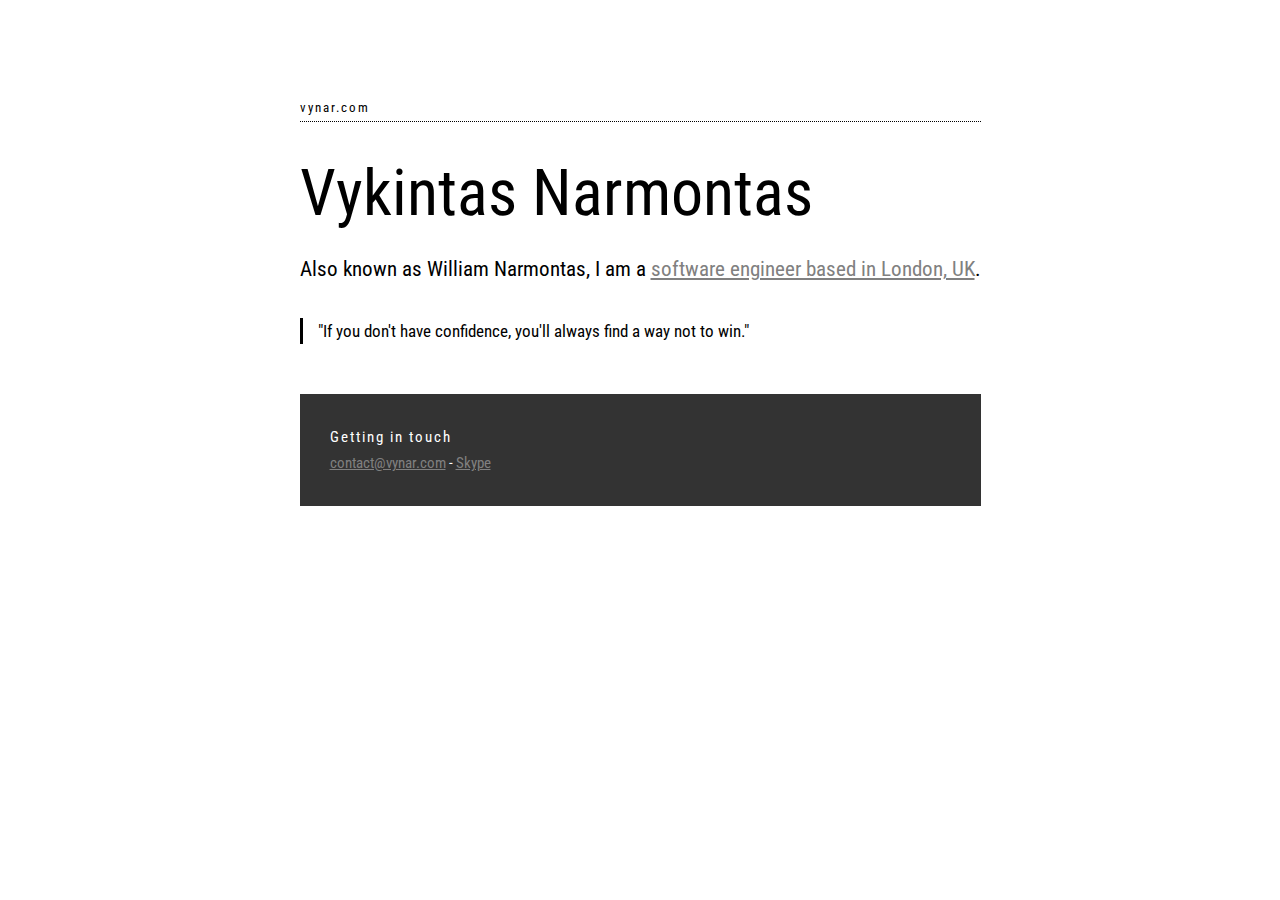
==== index.html @ 7cea1755 "Initial commit" ====
<!DOCTYPE html>
<!--[if lt IE 7 ]><html class="ie ie6" lang="en"> <![endif]-->
<!--[if IE 7 ]><html class="ie ie7" lang="en"> <![endif]-->
<!--[if IE 8 ]><html class="ie ie8" lang="en"> <![endif]-->
<!--[if (gte IE 9)|!(IE)]><!--><html lang="en"> <!--<![endif]-->
    <head>
        <meta charset="utf-8">

        <!-- // Change these to better suit your project -->
        <title>Vykintas Narmontas</title>
        <meta name="description" content="Showcase font family - Typecast">
        <meta name="keywords" content="Showcase font family, Typecast">

        <meta name="viewport" content="width=device-width, initial-scale=1.0, user-scalable=yes"/>
        <meta name="generator" content="Lovingly created using Typecast (http://typecast.com) on 2015/07/26">

        <!-- // CSS Reset – http://meyerweb.com/eric/tools/css/reset/ -->
        <link rel="stylesheet" type="text/css" href="css/reset.css" media="all">

        
        <link rel="stylesheet" type="text/css" href="css/style.css" media="all">
        

        <!-- Google Fonts embed code -->
        <script type="text/javascript">
            (function() {
                var link_element = document.createElement("link"),
                    s = document.getElementsByTagName("script")[0];
                if (window.location.protocol !== "http:" && window.location.protocol !== "https:") {
                    link_element.href = "http:";
                }
                link_element.href += "//fonts.googleapis.com/css?family=Roboto+Condensed:300italic,300,400italic,400,700italic,700";
                link_element.rel = "stylesheet";
                link_element.type = "text/css";
                s.parentNode.insertBefore(link_element, s);
            })();
        </script>

    </head>

<body>
  <div class="wrapper">
    <div>
      <article>
        <p class="heading">vynar.com</p>
<h1>Vykintas Narmontas</h1>        
<p class="intro">Also known as William Narmontas, I am a <a href="https://www.scalawilliam.com/">software engineer based in London, UK</a>.</p>  
<p class="pullquote">"If you don't have confidence, you'll always find a way not to win."</p>
        <p class="inverse-heading">Getting in touch</p>
        <p class="inverse-med"><style scoped>a { color: gray; }</style><a href="mailto:contact@vynar.com">contact@vynar.com</a> - <a href="skype:eenccett?call">Skype</a></p>
      </article>
    </div>
  </div>
</body>
</html>
---- css/style.css ----
body {
	 padding: 50px 0;
	 font-size: 13px;
	 font-family: "Roboto Condensed";
	 font-style: normal;
	 font-weight: 400;
}

p.weight1 {
	 font-family: "Roboto Condensed";
	 font-weight: 300;
	 font-style: italic;
	 font-size: 36px;
	 line-height: 30px;
}

p.weight2 {
	 font-family: "Roboto Condensed";
	 font-weight: 300;
	 font-style: normal;
	 font-size: 36px;
	 line-height: 30px;
}

p.weight3 {
	 font-family: "Roboto Condensed";
	 font-weight: 400;
	 font-style: italic;
	 font-size: 36px;
	 line-height: 30px;
}

p.weight4 {
	 font-family: "Roboto Condensed";
	 font-weight: 400;
	 font-style: normal;
	 font-size: 36px;
	 line-height: 30px;
}

p.weight5 {
	 font-family: "Roboto Condensed";
	 font-weight: 700;
	 font-style: italic;
	 font-size: 36px;
	 line-height: 30px;
}

p.weight6 {
	 font-family: "Roboto Condensed";
	 font-weight: 700;
	 font-style: normal;
	 font-size: 36px;
	 line-height: 30px;
}

div.wrapper {
	 margin: 0 auto;
	 display: block;
	 white-space: nowrap;
	 text-align: center;
	 padding-bottom: 20px;
	 min-height: 100%;
	 width: auto;
	 max-width: none;
}

div {
	 text-align: left;
	 display: inline-block;
	 white-space: normal;
	 vertical-align: top;
	 -webkit-box-sizing: border-box;
	 -moz-box-sizing: border-box;
	 box-sizing: border-box;
	 padding: 0 2%;
	 max-width: 60em;
}

h1 {
	 font-size: 64px;
	 line-height: 73px;
	 margin-bottom: 25px;
}

p {
	 font-size: 17px;
	 line-height: 26px;
	 margin-bottom: 35px;
}

p.weights {
	 letter-spacing: 2px;
	 font-size: 13px;
	 color: rgba(173,173,173,1);
	 margin-bottom: 35px;
	 border-width: 0px 0px 1px 0px;
	 border-style: dotted;
	 margin-top: 45px;
}

p.pullquote {
	 font-size: 17px;
	 line-height: 26px;
	 margin-bottom: 35px;
	 padding-left: 15px;
	 border-width: 0px 0px 0px 3px;
	 border-style: solid;
}

p.map {
	 font-weight: 400;
	 font-style: normal;
	 margin-bottom: 0px;
	 text-align: justify;
	 font-size: 27px;
	 line-height: 54px;
	 margin-top: 0px;
}

p.heading {
	 letter-spacing: 2px;
	 font-size: 13px;
	 margin-bottom: 35px;
	 border-width: 0px 0px 1px 0px;
	 border-style: dotted;
	 margin-top: 45px;
	 color: rgba(0,0,0,1);
}

p.intro {
	 margin-bottom: 35px;
	 font-size: 21px;
	 line-height: 28px;
}

p.inverse-big {
	 background-color: rgba(51,51,51,1);
	 color: rgba(255,255,255,1);
	 padding: 30px;
	 margin-bottom: 0px;
}

p.inverse-med {
	 background-color: rgba(51,51,51,1);
	 color: rgba(255,255,255,1);
	 padding: 30px;
	 margin-bottom: 0px;
	 padding-top: 0px;
	 font-size: 15px;
}

p.inverse-small {
	 padding-top: 0px;
	 padding-left: 30px;
	 padding-right: 30px;
	 padding-bottom: 30px;
	 background-color: rgba(51,51,51,1);
	 color: rgba(255,255,255,1);
	 font-size: 13px;
}

p.inverse-heading {
	 background-color: rgba(51,51,51,1);
	 color: rgba(255,255,255,1);
	 padding: 30px;
	 margin-bottom: 0px;
	 padding-bottom: 0px;
	 font-size: 15px;
	 letter-spacing: 2px;
	 margin-top: 50px;
}
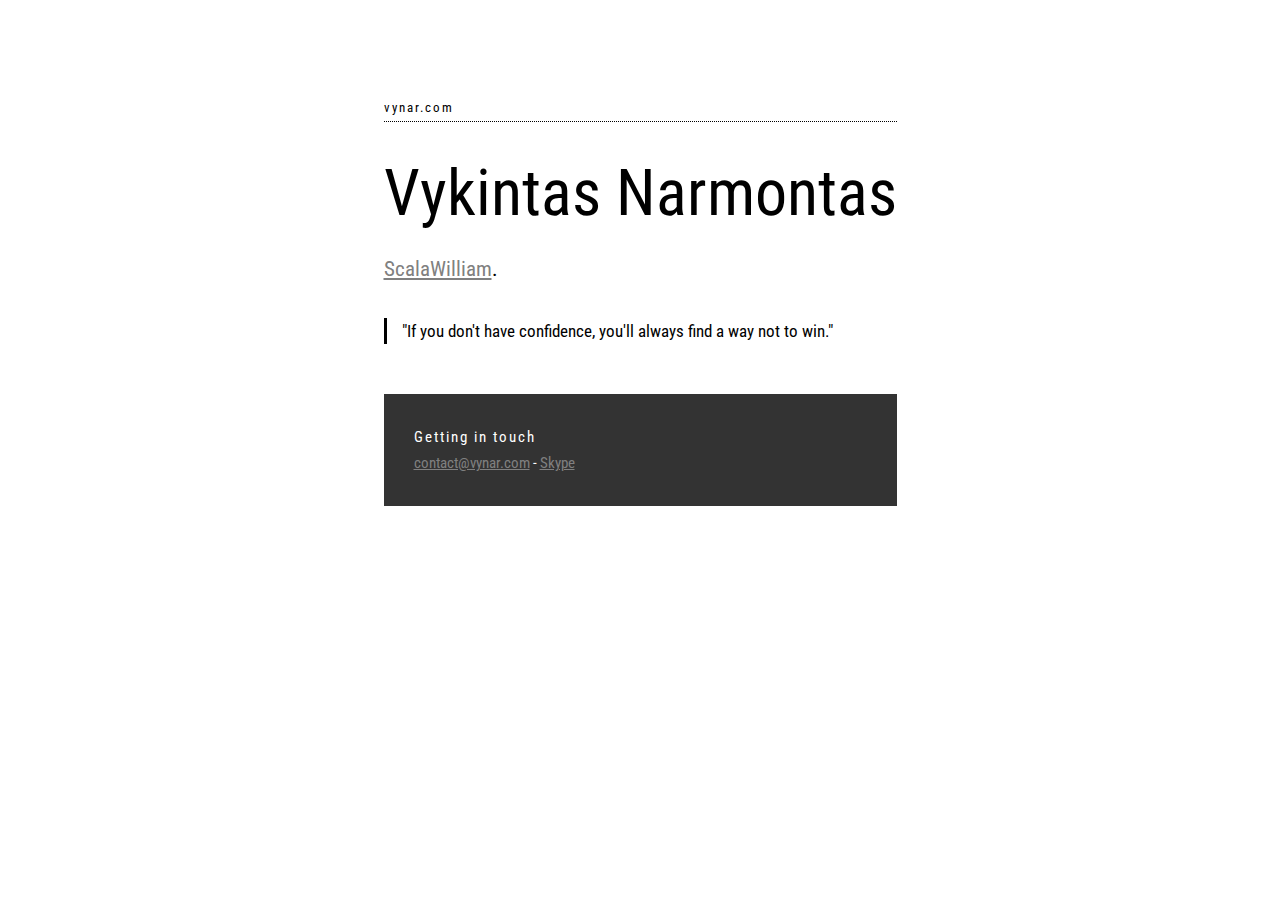
==== commit 5506b24e: "Update index.html" ====
--- a/index.html
+++ b/index.html
@@ -43,8 +43,8 @@
     <div>
       <article>
         <p class="heading">vynar.com</p>
-<h1>Vykintas Narmontas</h1>        
-<p class="intro">Also known as William Narmontas, I am a <a href="https://www.scalawilliam.com/">software engineer based in London, UK</a>.</p>  
+<h1>Vykintas Narmontas</h1>
+<p class="intro"><a href="https://www.scalawilliam.com/">ScalaWilliam</a>.</p>
 <p class="pullquote">"If you don't have confidence, you'll always find a way not to win."</p>
         <p class="inverse-heading">Getting in touch</p>
         <p class="inverse-med"><style scoped>a { color: gray; }</style><a href="mailto:contact@vynar.com">contact@vynar.com</a> - <a href="skype:eenccett?call">Skype</a></p>
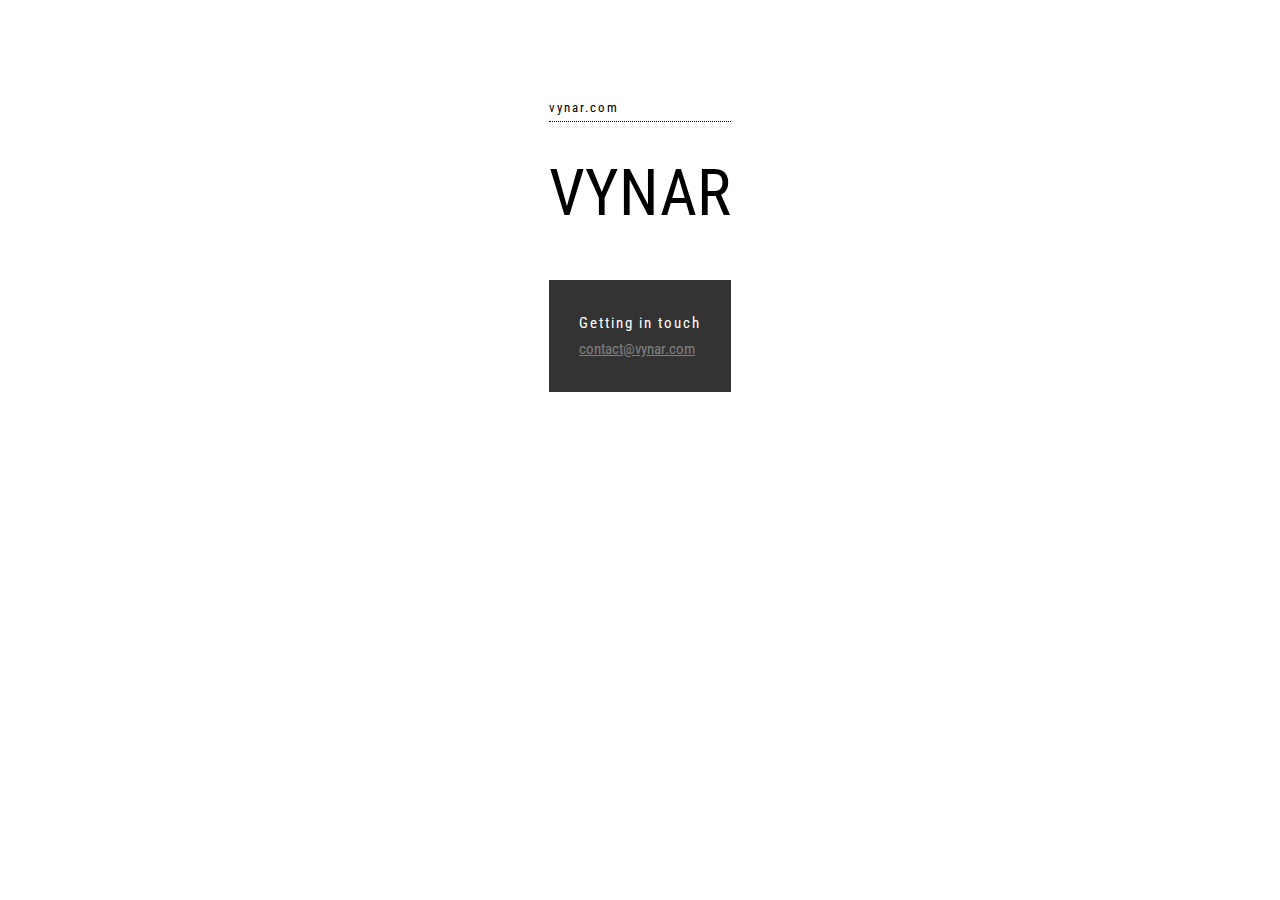
==== commit c7adf370: "Update index.html" ====
--- a/index.html
+++ b/index.html
@@ -7,7 +7,7 @@
         <meta charset="utf-8">
 
         <!-- // Change these to better suit your project -->
-        <title>Vykintas Narmontas</title>
+        <title>VYNAR</title>
         <meta name="description" content="Showcase font family - Typecast">
         <meta name="keywords" content="Showcase font family, Typecast">
 
@@ -43,11 +43,9 @@
     <div>
       <article>
         <p class="heading">vynar.com</p>
-<h1>Vykintas Narmontas</h1>
-<p class="intro"><a href="https://www.scalawilliam.com/">ScalaWilliam</a>.</p>
-<p class="pullquote">"If you don't have confidence, you'll always find a way not to win."</p>
+<h1>VYNAR</h1>
         <p class="inverse-heading">Getting in touch</p>
-        <p class="inverse-med"><style scoped>a { color: gray; }</style><a href="mailto:contact@vynar.com">contact@vynar.com</a> - <a href="skype:eenccett?call">Skype</a></p>
+        <p class="inverse-med"><style scoped>a { color: gray; }</style><a href="mailto:contact@vynar.com">contact@vynar.com</a></p>
       </article>
     </div>
   </div>
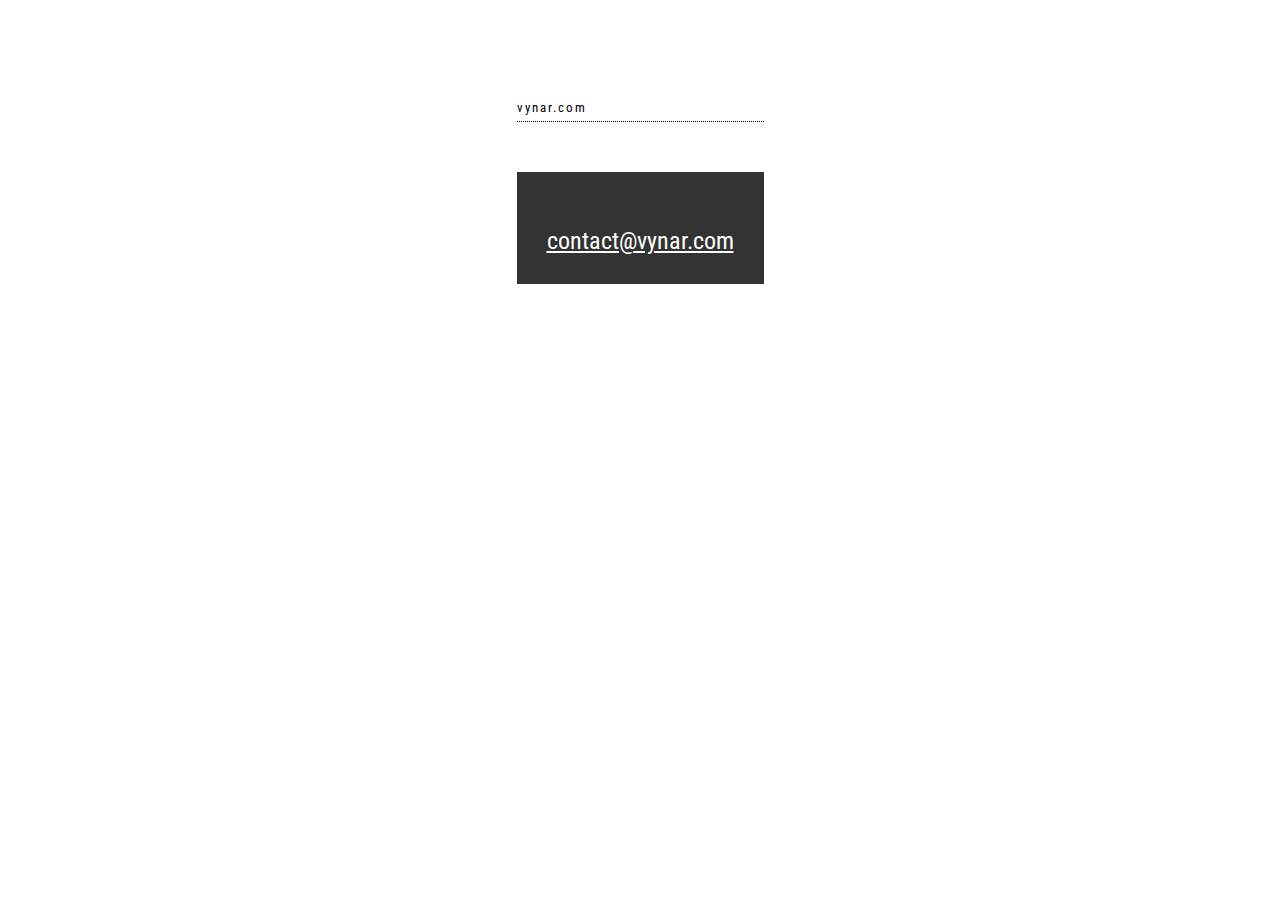
==== commit 1bd37653: "SIMPLIFY" ====
--- a/index.html
+++ b/index.html
@@ -35,7 +35,6 @@
                 s.parentNode.insertBefore(link_element, s);
             })();
         </script>
-
     </head>
 
 <body>
@@ -43,9 +42,8 @@
     <div>
       <article>
         <p class="heading">vynar.com</p>
-<h1>VYNAR</h1>
-        <p class="inverse-heading">Getting in touch</p>
-        <p class="inverse-med"><style scoped>a { color: gray; }</style><a href="mailto:contact@vynar.com">contact@vynar.com</a></p>
+        <p class="inverse-heading">&nbsp;</p>
+        <p class="inverse-med"><a href="mailto:contact@vynar.com">contact@vynar.com</a></p>
       </article>
     </div>
   </div>
--- a/css/style.css
+++ b/css/style.css
@@ -171,4 +171,9 @@
 	 margin-top: 50px;
 }
 
+a {
+	 color: inherit;
+    font-size:1.6em;
+    display:block;
+}
 
